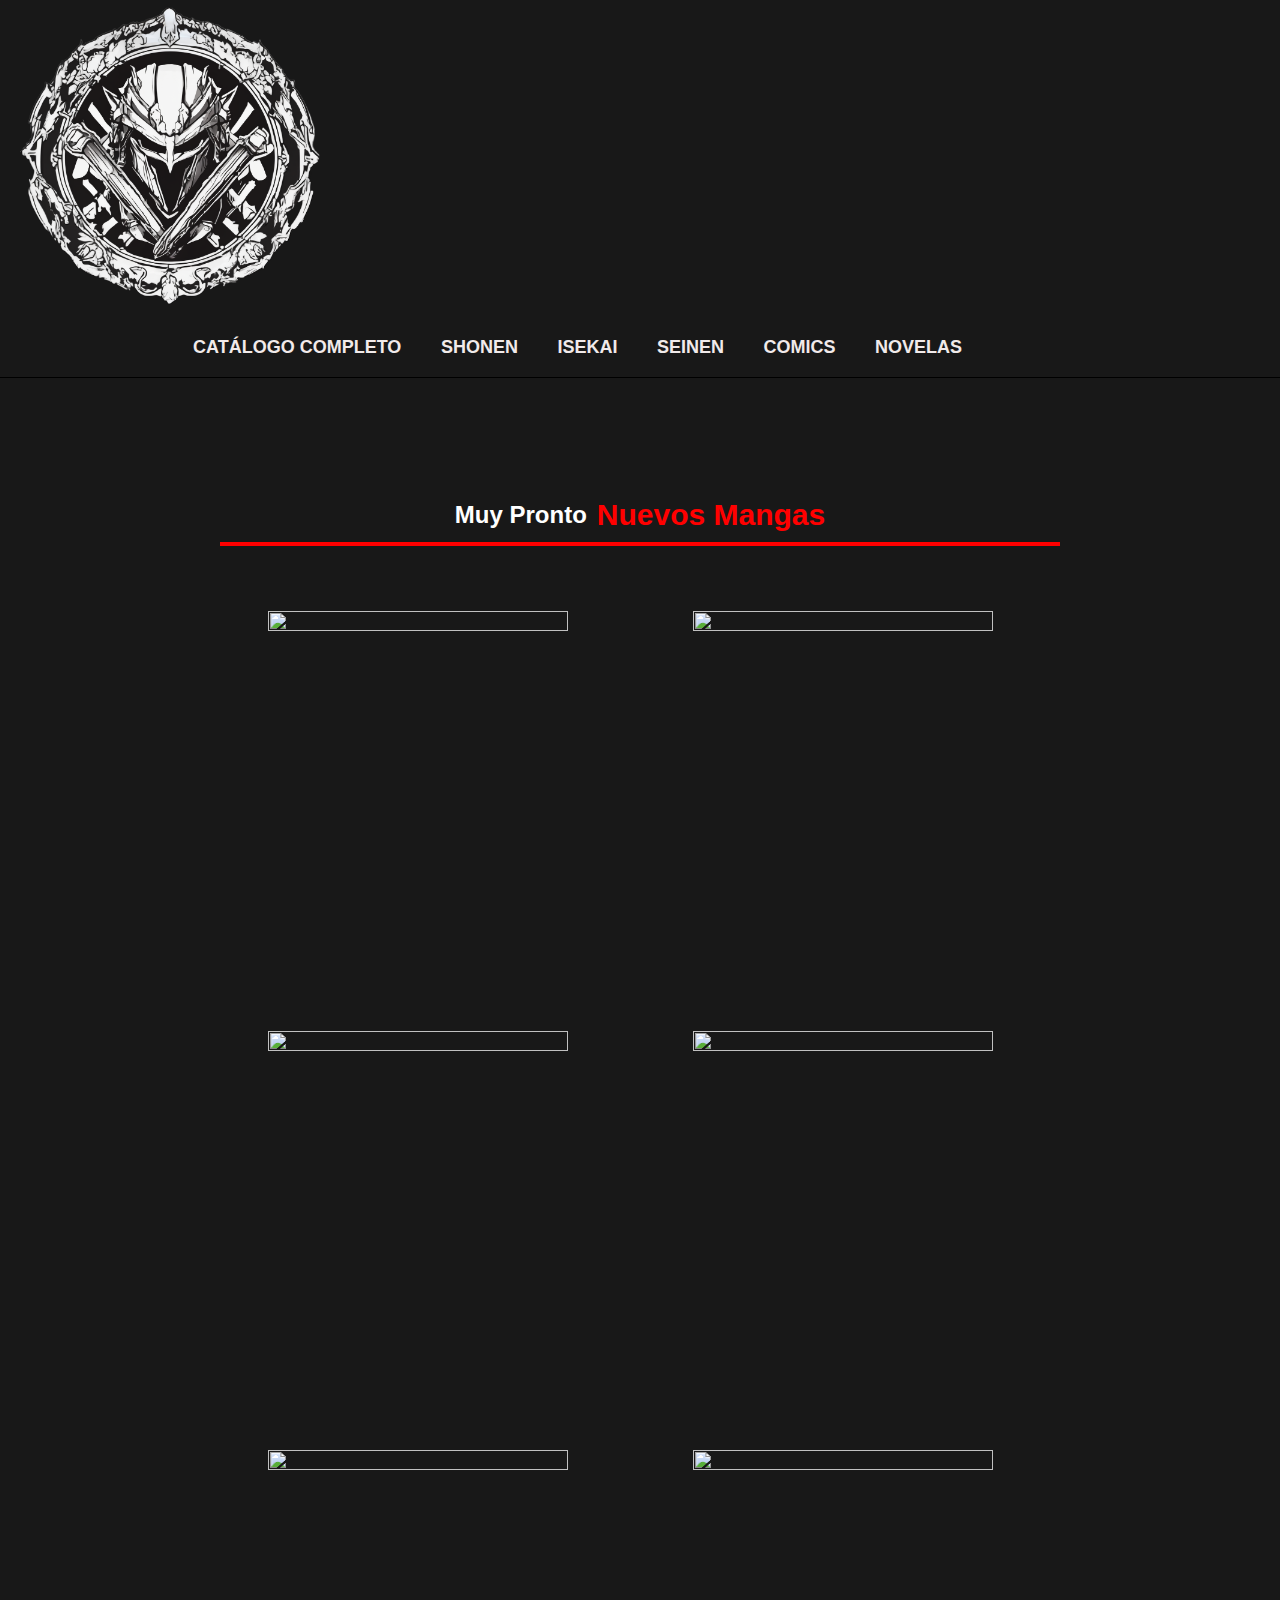
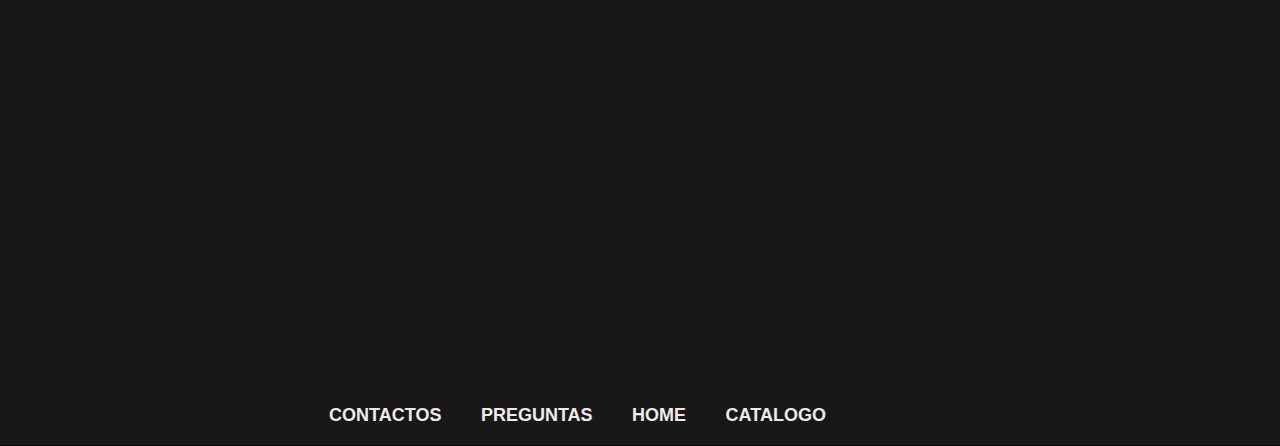
==== index.html @ c7bcde68 "primer commit" ====
<!DOCTYPE html>
<!-- saved from url=(0048)file:///B:/Pagina%20Web%202/T7/Herramientas.html -->
<html lang="en">
    <head>
    <meta http-equiv="Content-Type" content="text/html; charset=UTF-8">
    <meta name="viewport" content="width=device-width, initial-scale=1.0">
    <title>Mundo Manga</title>
    <link rel="stylesheet" href="./index.css">
    <link rel="icon" href="./LOGO/Un_logo_redonde_y_que_tenga_a_Goblin_Slayer_el_del_Manga_en_el_medio_png-fotor-bg-remover-20240617221934.ico">
    
<style type="text/css" id="operaUserStyle"></style>
</head>
<body>
    <header class="site-header">
        <div class="c-header__top">
        <div class="main-navigation style-1"> 
        <div class="container">
        <div class="row"></div>
        <div class="col-md-12">
        <div class="main-navigation_wrap">
        <div class="wrap-branding">
            <a class="logo"  title="Manga Web">
                <img class="img-responsive" src="./LOGO/Un_logo_redonde_y_que_tenga_a_Goblin_Slayer_el_del_Manga_en_el_medio_png-fotor-bg-remover-20240617221934.png" alt="Mangas Web" width="272" height="272">
            </a>
        </div>
        </div>
        </div>
        </div>
        </div>
        </div>
        <div class="clone-header"></div>
        <div class="c-sub-header-nav with-border hide-sticky-menu">
            <div class="container">
                <div class="c-sub-nav_wrap">
                    <div class="sub-nav_content">
                        <ul class="sub-nav_list list-inline second-menu" style="position: relative;">
                            <li id="menu-item-443" class="hide-mobile">
                                <a class="link" href="./INDEX/Ct.html">CATÁLOGO COMPLETO</a>
                            </li>
                            <li id="menu-item-443" class="hide-mobile">
                                <a class="link" href="file:///B:/Mates.html">SHONEN</a>
                            </li>
                            <li id="menu-item-443" class="hide-mobile">
                                <a class="link" href="file:///B:/Pagina%20Web%202/T7/Herramientas.html">ISEKAI</a>
                            </li>
                            <li id="menu-item-443" class="hide-mobile">
                                <a class="link" href="./INDEX/Sein.html">SEINEN</a> 
                            </li>
                            <li id="menu-item-443" class="hide-mobile">
                                <a class="link" href="file:///B:/Pagina%20Web%202/T7/Herramientas.html#">COMICS</a>
                            </li>
                            <li href="" aria-label="Seach Icon Link" id="menu-item-443" class="hide-mobile">
                                <a class="link" href="../ecommerce-website/INDEX/Nov.html">NOVELAS</a>
                            </li> 
                            <!--<li class="astm-search-menu us-menu popup menu-item">
                                <a href="file:///B:/Pagina%20Web%202/T7/Herramientas.html" aria-label="Seach Icon Link">
                                <svg width="20" height="20" class="search-icon" role="img" viewBox="2 9 20 5" focusable="false" aria-label="Search">
                                <path class="search-icon-path" d="M15.5 14h-.79l-.28-.27C15.41 12.59 16 11.11 16 9.5 16 5.91 13.09 3 9.5 3S3 5.91 3 9.5 5.91 16 9.5 16c1.61 0 3.09-.59 4.23-1.57l.27.28v.79l5 4.99L20.49 19l-4.99-5zm-6 0C7.01 14 5 11.99 5 9.5S7.01 5 9.5 5 14 7.01 14 9.5 11.99 14 9.5 14z"></path>
                            </svg>
                            </a>
                            </li>-->
                            <i class="mobile-icon icon ion-md-more"></i>
                        </ul>
                    </div>
                </div>
            </div>
        </div>
    </header>
    <main class="bor">            
    <!--  <section>
        <h3>Articulos</h3>
       <nav id="Menu">
        <ul>
            <a href="file:///B:/Pagina%20Web%202/T7/Herramientas.html#Mouses"><li>Mouses</li></a>
            <li>Teclados</li>
            <li>Mandos</li>
            <li>Perifericos</li>
            <li>Mouse Pads</li>
            <li>Parlantes</li>
            <li>Pantallas</li>
        </ul>
    </nav>-->
    <div id="ContenedorD">
        <div class="content-wrapper">
          <p><span class="small-text">Muy Pronto</span></p>
          <p><span class="big-text">Nuevos Mangas</span></p>
        </div>
      </div>
    <section class="container" id="ContenedorP">
        <div class="Card">
            <!--<h2 id="FondoEtiquetas">Hamburguesa N°1</h2>--> 
            <img class="link" href="./Mates.html" src="../ecommerce-website/IMG/Mangas/callofthenight7.jpg" width="190px" height="250px">
            <!--<button id="BtnCard">Quiero esta Hamburguesa</button>-->
        </div>
        <div class="Card">
            <!--<h2 id="FondoEtiquetas">Hamburguesa N°2</h2>--> 
            <img class="link" href="" src="../ecommerce-website/IMG/Mangas/chainsawman16.jpg" width="190px" height="250px">
            <!--<button id="BtnCard">Quiero esta Hamburguesa Sencilla</button>-->
        </div>
        <div class="Card">
            <!--<h2 id="FondoEtiquetas">Hamburguesa N°3</h2>--> 
            <img src="../ecommerce-website/IMG/Mangas/frieren10.jpg" width="190px" height="250px">
            <!--<button id="BtnCard">Quiero estas Papa Fritas</button>-->
        </div>
        <div class="Card">
            <!--<h2 id="FondoEtiquetas">Hamburguesa N°3</h2>--> 
            <img src="../ecommerce-website/IMG/Mangas/grandblue08.jpg" width="190px" height="250px">
            <!--<button id="BtnCard">Quiero estas Papa Fritas</button>-->
        </div>
        <div class="Card">
            <!--<h2 id="FondoEtiquetas">Hamburguesa N°3</h2>--> 
            <img src="../ecommerce-website/IMG/Mangas/VAGABOND 30.jpg" width="190px" height="250px">
            <!--<button id="BtnCard">Quiero estas Papa Fritas</button>-->
        </div>
        <div class="Card">
            <!--<h2 id="FondoEtiquetas">Hamburguesa N°3</h2>--> 
            <img src="../ecommerce-website/IMG/Mangas/bloodonthetracks09.jpg" width="190px" height="250px">
            <!--<button id="BtnCard">Quiero estas Papa Fritas</button>-->
        </div>            
    </section>
</main>    
<footer class="site-header">
    <div class="clone-header"></div>
    <div class="c-sub-header-nav with-border hide-sticky-menu">
        <div class="container">
            <div class="c-sub-nav_wrap">
                <div class="sub-nav_content">
                    <ul class="sub-nav_list list-inline second-menu" style="position: relative;">
                        <li id="menu-item-443" class="hide-mobile">
                            <a class="link" href="#">CONTACTOS</a>
                        </li>
                        <li id="menu-item-443" class="hide-mobile">
                            <a class="link" href="#">PREGUNTAS</a>
                        </li>
                        <li id="menu-item-443" class="hide-mobile">
                            <a class="link" href="./index.html">HOME</a>
                        </li>
                        <li id="menu-item-443" class="hide-mobile">
                            <a class="link" href="../ecommerce-website/INDEX/Ct.html">CATALOGO</a> 
                        </li>
                    </ul>
                </div>
            </div>
        </div>
    </div>
</footer>
    <!-- Contenido de la página -->
<!-- Bootstrap JS y dependencias -->
<script src="https://code.jquery.com/jquery-3.4.1.slim.min.js" integrity="sha384-J6qa4849blE2+poT4WnyKhv5vZF5SrPo0iEjwBvKU7imGFAV0wwj1yYfoRSJoZ+n" crossorigin="anonymous"></script>
<script src="https://cdn.jsdelivr.net/npm/popper.js@1.16.0/dist/umd/popper.min.js" integrity="sha384-Q6E9RHvbIyZFJoft+2mJbHaEWldlvI9IOYy5n3zV9zzTtmI3UksdQRVvoxMfooAo" crossorigin="anonymous"></script>
<script src="https://cdn.jsdelivr.net/npm/bootstrap@4.4.1/dist/js/bootstrap.min.js" integrity="sha384-wfSDF2E50Y2D1uUdj0O3uMBJnjuUD4Ih7YwaYd1iqfktj0Uod8GCExl3Og8ifwB6" crossorigin="anonymous"></script>
<script src="https://code.jquery.com/jquery-3.5.1.slim.min.js"></script>
<script src="https://cdn.jsdelivr.net/npm/@popperjs/core@2.9.2/dist/umd/popper.min.js"></script>
<script src="https://stackpath.bootstrapcdn.com/bootstrap/4.5.2/js/bootstrap.min.js"></script>
</body></html>
---- index.css ----
/*!
 * Bootstrap v4.6.0 (https://getbootstrap.com/)
 * Copyright 2011-2021 The Bootstrap Authors
 * Copyright 2011-2021 Twitter, Inc.
 * Licensed under MIT (https://github.com/twbs/bootstrap/blob/main/LICENSE)
 */
 @media (min-width: 777px){
 body {
    margin: 0;
    font-family: var(--bs-body-font-family);
    font-size: var(--bs-body-font-size);
    font-weight: var(--bs-body-font-weight);
    line-height: var(--bs-body-line-height);
    color: var(--bs-body-color);
    text-align: var(--bs-body-text-align);
    background-color: var(--bs-body-bg);
    -webkit-text-size-adjust: 100%;
    -webkit-tap-highlight-color: transparent;
    background-color: #181818;
}
article, aside, figcaption, figure, footer, header, hgroup, main, nav, section {
    display: block;
    background-color: #181818;
}
 .link{
    text-decoration: none;
 }
.main-navigation.style-1{
padding-bottom: 10px;
padding-top: 7px;
}
.main-navigation.style-1{
    background-image: url(../ecommerce-website/IMG/Main-Foot/goku.jpg);
    background-size: cover;
}
.main-navigation.style-1{
    position: relative;
    font-size: 0%;
}
.container{
    padding-right: 15px;
    padding-left: 15px;
    margin-right: auto;
    margin-left: auto;
}
.row{
    display: flex;
    flex-wrap: wrap;
    margin-right: -15px;
    margin-left: -15px;
}
.site-header .main-navigation .main-navigation-wrap{
    padding: 19px 0 !important;
}
.site-header .main-navigation.style-1 .wrap_brading a img{
    max-width: 272px;
    max-height: 80px;
}
img.img-responsive{
    margin: auto;
}
.img{
    vertical-align: middle;
}
.site-header .c-sub-header-nav.with-border{
    background: url(../ecommerce-website/IMG/Main-Foot/fondo.jpg);
    background-size: cover;
}
.site-header .c-sub-header-nav.with-border{
    border-bottom: 1px solid 
}
.astm-search-menu .us-menu .popup .menu-item{
    color: #fff;
}
.list-inline>li {
    display: inline-block;
    padding-right: 5px;
    padding-left: 5px;
    color: #fff;
}
.site-header .c-sub-header-nav .c-sub-nav_wrap .sub-nav_content .sub-nav_list li a {
    color: #fff;
}
.site-header .c-sub-header-nav .c-sub-nav_wrap > * {
    display: inline-block;
    font-size: 14px;
    vertical-align: middle;
}
.site-header .c-sub-header-nav .c-sub-nav_wrap .sub-nav_content .sub-nav_list li a {
    font-weight: 600;
    color: #ad1616;
    text-transform: uppercase;
    padding: 13px;
    display: block;
}
.second-menu a{
    font-family: 'Gill Sans', 'Gill Sans MT', Calibri, 'Trebuchet MS', sans-serif;
    font-size: 18px;

}
.site-header .c-sub-header-nav .c-sub-nav_wrap {
    font-size: 0;
    padding: 7px 0 6px;
    position: relative;
}
ul {
    display: block;
    list-style-type: disc;
    margin-block-start: 1em;
    margin-block-end: 1em;
    margin-inline-start: 0px;
    margin-inline-end: 0px;
    padding-inline-start: 40px;
    unicode-bidi: isolate;
}
.site-header .c-sub-header-nav .c-sub-nav_wrap .sub-nav_content .sub-nav_list {
    margin: 0 -18px;
}

.list-inline {
    padding-left: 0;
    list-style: none;
}
.site-header .c-sub-header-nav .c-sub-nav_wrap .sub-nav_content {
    width: 90% !important;
    text-align: center;
}
.site-header .c-sub-header-nav .c-sub-nav_wrap .sub-nav_content {
    width: 90% !important;
    text-align: center;
}
.site-header .c-sub-header-nav .c-sub-nav_wrap .sub-nav_content .sub-nav_list li a {
    color: #f1eaea;
}
img:hover {
    transform: scale(1.1); /* Efecto de agrandamiento al pasar el mouse */
}


#FondoEtiquetas {
    font-size: 2rem; /* Usar rem para que sea relativo al tamaño de fuente raíz */
    color: rgb(0, 0, 0);
    background-color: blueviolet;
    padding: 10px; /* Agregar padding para mejor apariencia */
    margin-left: 15px;
    margin-right: 15px;
}

.Peper {
    margin-top: 120px;
    padding: 20px;
    text-align: center;
    background-color: rgb(247, 247, 247);
    border: 10px orangered solid;
}

#BtnCard, #BtnFin {
    background-color: blueviolet;
    text-align: center;
    margin-top: 40px;
}

#ContenedorP {
    display: flex;
    justify-content: center;
    flex-wrap: wrap;
    margin-top: 30px;
    margin-bottom: 30px;
    background-color: #181818;
}
img:hover {
    transform: scale(1.1); /* Aumentar tamaño al pasar el mouse */
}
img {
    max-width: 100%;
    height: auto;
    vertical-align: middle;
    border-style: none;
    overflow: clip;
    margin: 15px;
    width: 190px ;
    height:250px ;
    cursor: pointer;
}

.Card {
    display: flex;
    flex-direction: column;
    align-items: center;
    margin-right: 30px;
    margin-left: 10px;
}

.Card img {
    margin-bottom: 10px;
}

.Card button {
    margin-top: 10px;
}
#FondoEtiquetas {
    font-size: 2rem; /* Usar rem para que sea relativo al tamaño de fuente raíz */
    color: rgb(0, 0, 0);
    background-color: blueviolet;
    padding: 10px; /* Agregar padding para mejor apariencia */
    margin-left: 15px;
    margin-right: 15px;
}

.Peper {
    margin-top: 120px;
    padding: 20px;
    text-align: center;
    background-color: rgb(247, 247, 247);
    border: 10px orangered solid;
}

#BtnCard, #BtnFin {
    background-color: blueviolet;
    text-align: center;
    margin-top: 40px;
}
#ContenedorP{
    display: flex;
    justify-content: space-around;
    margin-top: 30px;
    margin-bottom: 30px;
}

#Contenedor{
    display: flex;
    justify-content: space-around;
    margin-top: 30px;
    margin-bottom: 30px;
}
img {
    width: 300px;
    max-width: 100%;
    height: auto;
    vertical-align: middle;
    border-style: none;
    overflow: clip;
    padding-left: 5px;
    padding-right: 5px;
}
.card{
    width: 190px;
    height: 200px;
}
button {
    background-color: blueviolet;
    color: black;
    padding: 10px;
    font-size: 1rem;
    border: 3px blueviolet solid;
    border-radius: 30px;
    cursor: pointer;
}
.bor{
    margin-top: 0;
    margin-right: 100px;
    margin-left: 100px;
    border: 100px #181818 solid;
}
.site-header .c-sub-header-nav .c-sub-nav_wrap .sub-nav_content .sub-nav_list li a:hover {
    color: #c7c7c7;
} /*Cambiar colo de la Letra */


#ContenedorD {
    background-color: #181818;
    padding: 20px;
    text-align: center;
  }
  
  #ContenedorD .content-wrapper {
    max-width: 800px;
    margin: 0 auto;
    display: flex;
    justify-content: center;
    align-items: center;
    gap: 10px;
  }
  
  #ContenedorD p {
    font-family: Arial, sans-serif;
    color: #fff;
    margin: 0;
  }
  
  #ContenedorD .small-text {
    font-size: 24px;
    font-weight: bold;
  }
  
  #ContenedorD .big-text {
    font-size: 30px;
    font-weight: bold;
    color: #ff0000;
  }
  
  #ContenedorD::after {
    content: "";
    display: block;
    width: 100%;
    height: 4px;
    background-color: #ff0000;
    margin-top: 10px;
  }
}
  @media (max-width: 777px) {

    body {
        margin: 0;
        font-family: var(--bs-body-font-family);
        font-size: var(--bs-body-font-size);
        font-weight: var(--bs-body-font-weight);
        line-height: var(--bs-body-line-height);
        color: var(--bs-body-color);
        text-align: var(--bs-body-text-align);
        background-color: var(--bs-body-bg);
        -webkit-text-size-adjust: 100%;
        -webkit-tap-highlight-color: transparent;
        background-color: #181818;
    }
    article, aside, figcaption, figure, footer, header, hgroup, main, nav, section {
        display: block;
        background-color: #181818;
    }
     .link{
        text-decoration: none;
     }
    .main-navigation.style-1{
    padding-bottom: 10px;
    padding-top: 7px;
    }
    .main-navigation.style-1{
        background-image: url(../ecommerce-website/IMG/Main-Foot/goku.jpg);
        background-size: cover;
    }
    .main-navigation.style-1{
        position: relative;
        font-size: 0%;
    }
    .container{
        padding-right: 15px;
        padding-left: 15px;
        margin-right: auto;
        margin-left: auto;
    }
    .row{
        display: flex;
        flex-wrap: wrap;
        margin-right: -15px;
        margin-left: -15px;
    }
    .site-header .main-navigation .main-navigation-wrap{
        padding: 19px 0 !important;
    }
    .site-header .main-navigation.style-1 .wrap_brading a img{
        max-width: 272px;
        max-height: 80px;
    }
    img.img-responsive{
        margin: auto;
    }
    .img{
        vertical-align: middle;
    }
    .site-header .c-sub-header-nav.with-border{
        background: url(../ecommerce-website/IMG/Main-Foot/fondo.jpg);
        background-size: cover;
    }
    .site-header .c-sub-header-nav.with-border{
        border-bottom: 1px solid 
    }
    .astm-search-menu .us-menu .popup .menu-item{
        color: #fff;
    }
    .list-inline>li {
        display: inline-block;
        padding-right: 5px;
        padding-left: 5px;
        color: #fff;
    }
    .site-header .c-sub-header-nav .c-sub-nav_wrap .sub-nav_content .sub-nav_list li a {
        color: #fff;
    }
    .site-header .c-sub-header-nav .c-sub-nav_wrap > * {
        display: inline-block;
        font-size: 14px;
        vertical-align: middle;
    }
    .site-header .c-sub-header-nav .c-sub-nav_wrap .sub-nav_content .sub-nav_list li a {
        font-weight: 600;
        color: #ad1616;
        text-transform: uppercase;
        padding: 13px;
        display: block;
    }
    .second-menu a{
        font-family: 'Gill Sans', 'Gill Sans MT', Calibri, 'Trebuchet MS', sans-serif;
        font-size: 18px;
    
    }
    .site-header .c-sub-header-nav .c-sub-nav_wrap {
        font-size: 0;
        padding: 7px 0 6px;
        position: relative;
    }
    ul {
        display: block;
        list-style-type: disc;
        margin-block-start: 1em;
        margin-block-end: 1em;
        margin-inline-start: 0px;
        margin-inline-end: 0px;
        padding-inline-start: 40px;
        unicode-bidi: isolate;
    }
    .site-header .c-sub-header-nav .c-sub-nav_wrap .sub-nav_content .sub-nav_list {
        margin: 0 -18px;
    }
    
    .list-inline {
        padding-left: 0;
        list-style: none;
    }
    .site-header .c-sub-header-nav .c-sub-nav_wrap .sub-nav_content {
        width: 90% !important;
        text-align: center;
    }
    .site-header .c-sub-header-nav .c-sub-nav_wrap .sub-nav_content {
        width: 90% !important;
        text-align: center;
    }
    .site-header .c-sub-header-nav .c-sub-nav_wrap .sub-nav_content .sub-nav_list li a {
        color: #f1eaea;
    }
    img:hover {
        transform: scale(1.1); /* Efecto de agrandamiento al pasar el mouse */
    }
    
    
    #FondoEtiquetas {
        font-size: 2rem; /* Usar rem para que sea relativo al tamaño de fuente raíz */
        color: rgb(0, 0, 0);
        background-color: blueviolet;
        padding: 10px; /* Agregar padding para mejor apariencia */
        margin-left: 15px;
        margin-right: 15px;
    }
    
    .Peper {
        margin-top: 120px;
        padding: 20px;
        text-align: center;
        background-color: rgb(247, 247, 247);
        border: 10px orangered solid;
    }
    
    #BtnCard, #BtnFin {
        background-color: blueviolet;
        text-align: center;
        margin-top: 40px;
    }
    
    #ContenedorP {
        display: flex;
        justify-content: center;
        flex-wrap: wrap;
        margin-top: 30px;
        margin-bottom: 30px;
        background-color: #181818;
    }
    img:hover {
        transform: scale(1.1); /* Aumentar tamaño al pasar el mouse */
    }
    img {
        max-width: 100%;
        height: auto;
        vertical-align: middle;
        border-style: none;
        overflow: clip;
        margin: 15px;
        width: 190px ;
        height:250px ;
        cursor: pointer;
    }
    
    .Card {
        display: flex;
        flex-direction: column;
        align-items: center;
        margin-right: 30px;
        margin-left: 10px;
    }
    
    .Card img {
        margin-bottom: 10px;
    }
    
    .Card button {
        margin-top: 10px;
    }
    #FondoEtiquetas {
        font-size: 2rem; /* Usar rem para que sea relativo al tamaño de fuente raíz */
        color: rgb(0, 0, 0);
        background-color: blueviolet;
        padding: 10px; /* Agregar padding para mejor apariencia */
        margin-left: 15px;
        margin-right: 15px;
    }
    
    .Peper {
        margin-top: 120px;
        padding: 20px;
        text-align: center;
        background-color: rgb(247, 247, 247);
        border: 10px orangered solid;
    }
    
    #BtnCard, #BtnFin {
        background-color: blueviolet;
        text-align: center;
        margin-top: 40px;
    }
    #ContenedorP{
        display: flex;
        justify-content: space-around;
        margin-top: 30px;
        margin-bottom: 30px;
    }
    
    #Contenedor{
        display: flex;
        justify-content: space-around;
        margin-top: 30px;
        margin-bottom: 30px;
    }
    img {
        width: 300px;
        max-width: 100%;
        height: auto;
        vertical-align: middle;
        border-style: none;
        overflow: clip;
        padding-left: 5px;
        padding-right: 5px;
    }
    .card{
        width: 190px;
        height: 200px;
    }
    button {
        background-color: blueviolet;
        color: black;
        padding: 10px;
        font-size: 1rem;
        border: 3px blueviolet solid;
        border-radius: 30px;
        cursor: pointer;
    }
    .site-header .c-sub-header-nav .c-sub-nav_wrap .sub-nav_content .sub-nav_list li a:hover {
        color: #c7c7c7;
    } /*Cambiar colo de la Letra */
    
    
    #ContenedorD {
        background-color: #181818;
        padding: 20px;
        text-align: center;
      }
      
      #ContenedorD .content-wrapper {
        max-width: 800px;
        margin: 0 auto;
        display: flex;
        justify-content: center;
        align-items: center;
        gap: 10px;
      }
      
      #ContenedorD p {
        font-family: Arial, sans-serif;
        color: #fff;
        margin: 0;
      }
      
      #ContenedorD .small-text {
        font-size: 24px;
        font-weight: bold;
      }
      
      #ContenedorD .big-text {
        font-size: 30px;
        font-weight: bold;
        color: #ff0000;
      }
      
      #ContenedorD::after {
        content: "";
        display: block;
        width: 100%;
        height: 4px;
        background-color: #ff0000;
        margin-top: 10px;
      }
    }
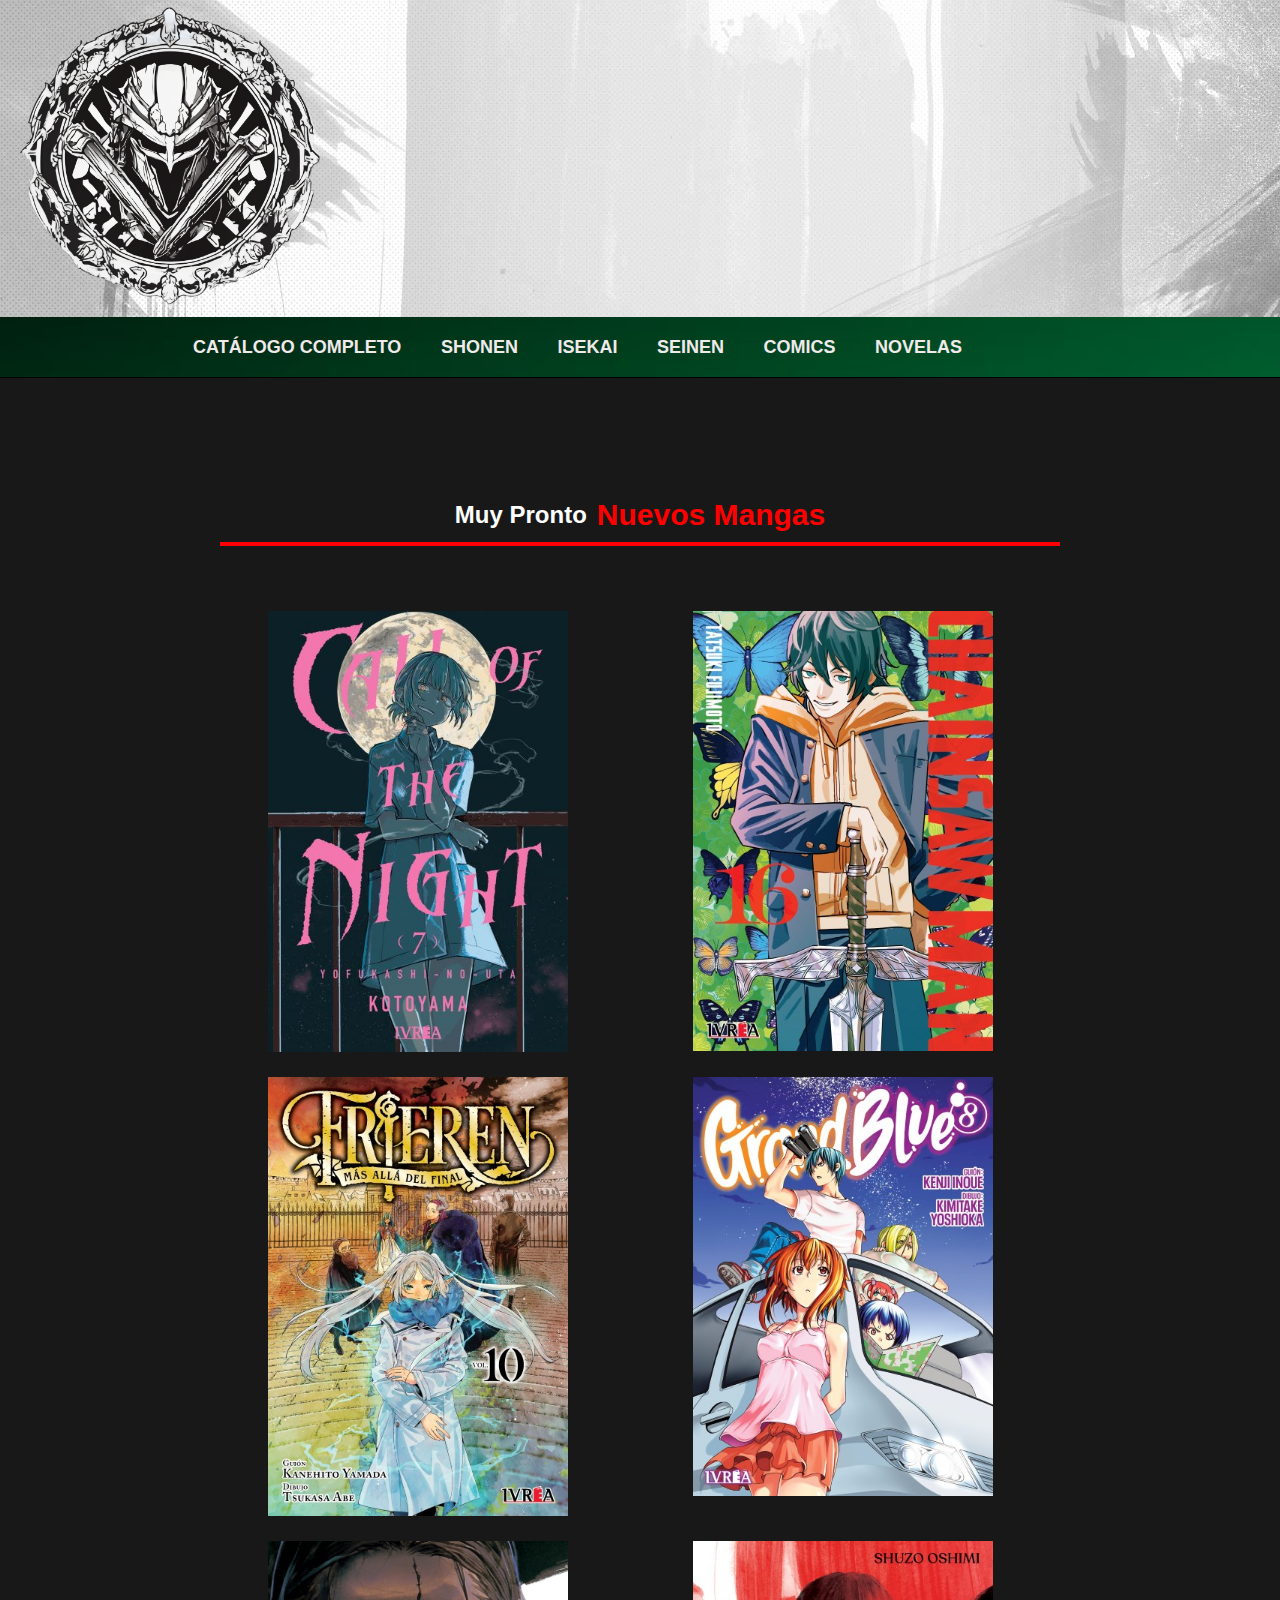
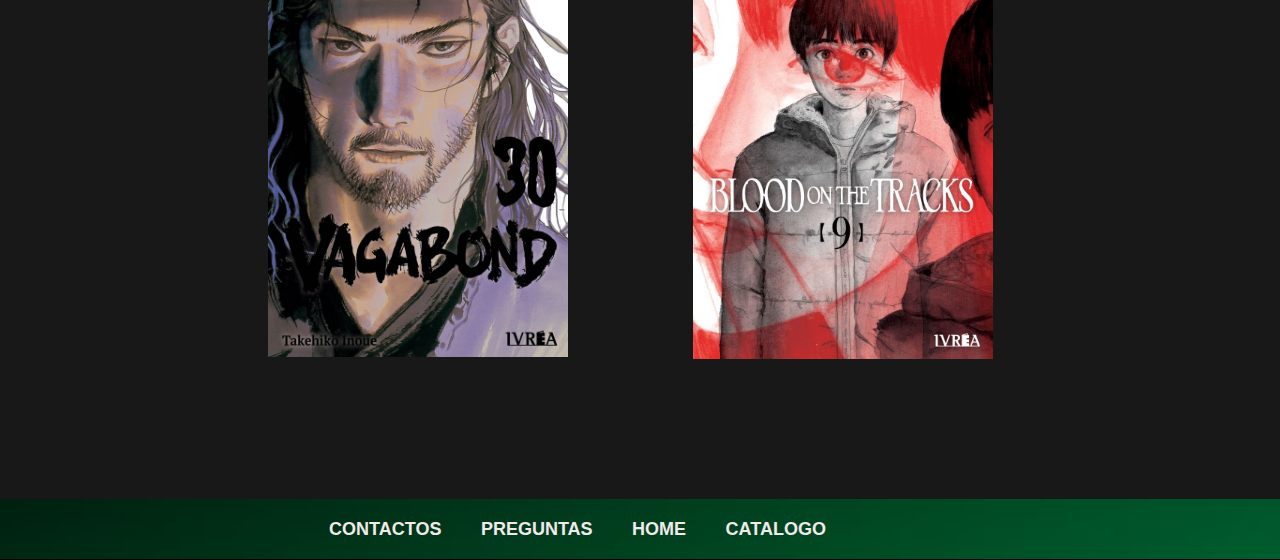
==== commit 1b600aef: "Update index.html" ====
--- a/index.html
+++ b/index.html
@@ -89,32 +89,32 @@
     <section class="container" id="ContenedorP">
         <div class="Card">
             <!--<h2 id="FondoEtiquetas">Hamburguesa N°1</h2>--> 
-            <img class="link" href="./Mates.html" src="../ecommerce-website/IMG/Mangas/callofthenight7.jpg" width="190px" height="250px">
+            <img class="link" href="./Mates.html" src="./IMG/Mangas/callofthenight7.jpg" width="190px" height="250px">
             <!--<button id="BtnCard">Quiero esta Hamburguesa</button>-->
         </div>
         <div class="Card">
             <!--<h2 id="FondoEtiquetas">Hamburguesa N°2</h2>--> 
-            <img class="link" href="" src="../ecommerce-website/IMG/Mangas/chainsawman16.jpg" width="190px" height="250px">
+            <img class="link" href="" src="./IMG/Mangas/chainsawman16.jpg" width="190px" height="250px">
             <!--<button id="BtnCard">Quiero esta Hamburguesa Sencilla</button>-->
         </div>
         <div class="Card">
             <!--<h2 id="FondoEtiquetas">Hamburguesa N°3</h2>--> 
-            <img src="../ecommerce-website/IMG/Mangas/frieren10.jpg" width="190px" height="250px">
+            <img src="./IMG/Mangas/frieren10.jpg" width="190px" height="250px">
             <!--<button id="BtnCard">Quiero estas Papa Fritas</button>-->
         </div>
         <div class="Card">
             <!--<h2 id="FondoEtiquetas">Hamburguesa N°3</h2>--> 
-            <img src="../ecommerce-website/IMG/Mangas/grandblue08.jpg" width="190px" height="250px">
+            <img src="./IMG/Mangas/grandblue08.jpg" width="190px" height="250px">
             <!--<button id="BtnCard">Quiero estas Papa Fritas</button>-->
         </div>
         <div class="Card">
             <!--<h2 id="FondoEtiquetas">Hamburguesa N°3</h2>--> 
-            <img src="../ecommerce-website/IMG/Mangas/VAGABOND 30.jpg" width="190px" height="250px">
+            <img src="./IMG/Mangas/VAGABOND 30.jpg" width="190px" height="250px">
             <!--<button id="BtnCard">Quiero estas Papa Fritas</button>-->
         </div>
         <div class="Card">
             <!--<h2 id="FondoEtiquetas">Hamburguesa N°3</h2>--> 
-            <img src="../ecommerce-website/IMG/Mangas/bloodonthetracks09.jpg" width="190px" height="250px">
+            <img src="./IMG/Mangas/bloodonthetracks09.jpg" width="190px" height="250px">
             <!--<button id="BtnCard">Quiero estas Papa Fritas</button>-->
         </div>            
     </section>
@@ -152,4 +152,4 @@
 <script src="https://code.jquery.com/jquery-3.5.1.slim.min.js"></script>
 <script src="https://cdn.jsdelivr.net/npm/@popperjs/core@2.9.2/dist/umd/popper.min.js"></script>
 <script src="https://stackpath.bootstrapcdn.com/bootstrap/4.5.2/js/bootstrap.min.js"></script>
-</body></html>+</body></html>
--- a/index.css
+++ b/index.css
@@ -30,7 +30,7 @@
 padding-top: 7px;
 }
 .main-navigation.style-1{
-    background-image: url(../ecommerce-website/IMG/Main-Foot/goku.jpg);
+    background-image: url(./IMG/Main-Foot/goku.jpg);
     background-size: cover;
 }
 .main-navigation.style-1{
@@ -63,7 +63,7 @@
     vertical-align: middle;
 }
 .site-header .c-sub-header-nav.with-border{
-    background: url(../ecommerce-website/IMG/Main-Foot/fondo.jpg);
+    background: url(./IMG/Main-Foot/fondo.jpg);
     background-size: cover;
 }
 .site-header .c-sub-header-nav.with-border{
@@ -335,7 +335,7 @@
     padding-top: 7px;
     }
     .main-navigation.style-1{
-        background-image: url(../ecommerce-website/IMG/Main-Foot/goku.jpg);
+        background-image: url(./IMG/Main-Foot/goku.jpg);
         background-size: cover;
     }
     .main-navigation.style-1{
@@ -368,7 +368,7 @@
         vertical-align: middle;
     }
     .site-header .c-sub-header-nav.with-border{
-        background: url(../ecommerce-website/IMG/Main-Foot/fondo.jpg);
+        background: url(./IMG/Main-Foot/fondo.jpg);
         background-size: cover;
     }
     .site-header .c-sub-header-nav.with-border{
@@ -606,4 +606,4 @@
         background-color: #ff0000;
         margin-top: 10px;
       }
-    }+    }
